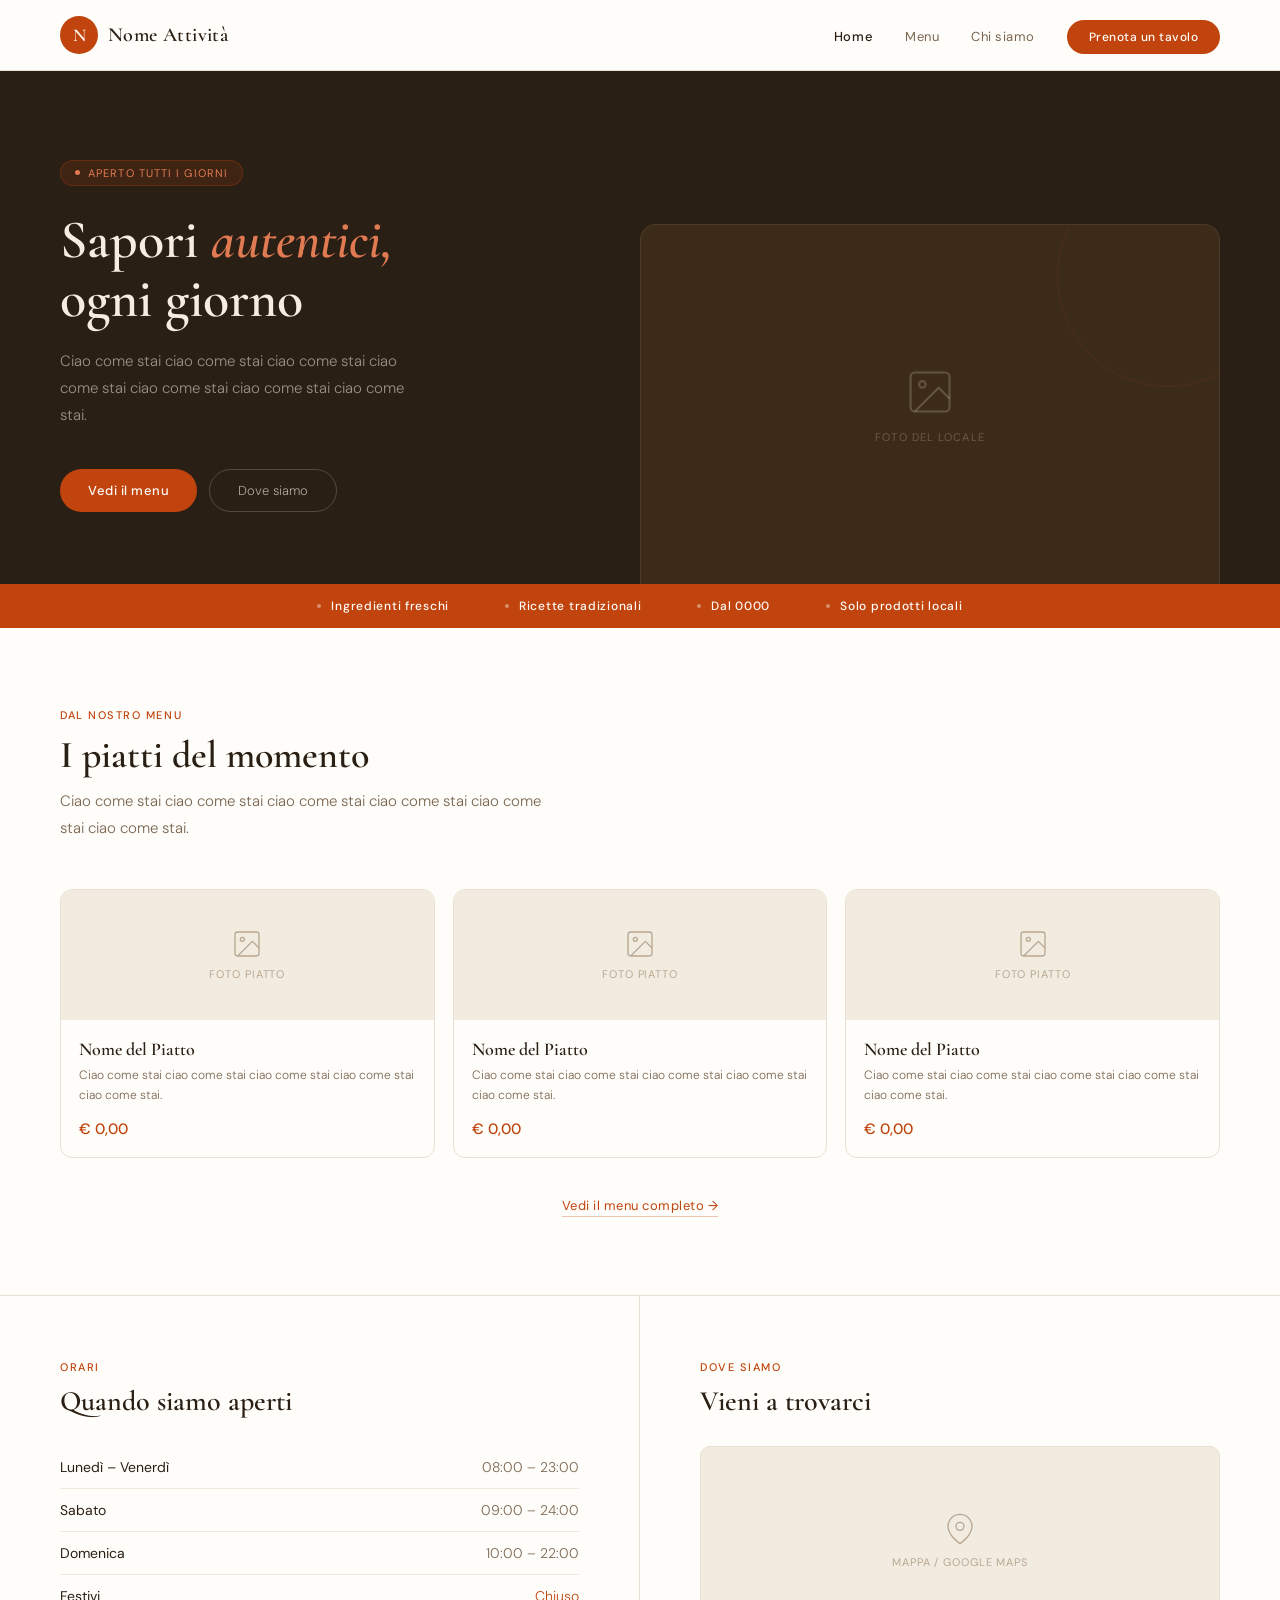
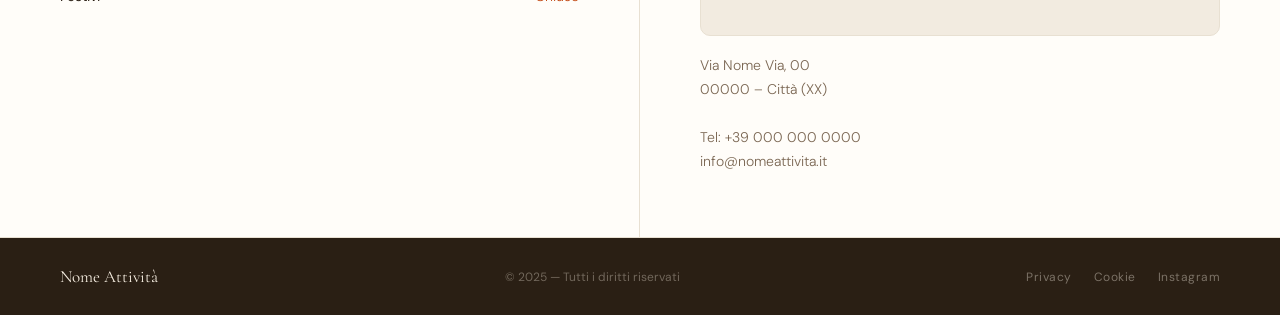
==== PagineWebAttività/PrototipoFood.html/index.html @ 66a7b2c3 "Sostituzione del 'PrototipoFood' con i file divisi per sezione" ====
<!DOCTYPE html>
<html lang="it">
<head>
  <meta charset="UTF-8">
  <meta name="viewport" content="width=device-width, initial-scale=1.0">
  <title>PrototipoFood</title>
  <link rel="stylesheet" href="style.css">
  <style>



    /* ── HERO ── */
    .hero {
      background: #2a1f14;
      padding: 88px 60px 0;
      display: grid; grid-template-columns: 1fr 1fr; gap: 0; align-items: end; overflow: hidden;
    }
    .hero-left { padding-bottom: 72px; }
    .hero-tag {
      display: inline-flex; align-items: center; gap: 8px;
      background: rgba(193,68,14,0.15); border: 0.5px solid rgba(193,68,14,0.3);
      border-radius: 40px; padding: 5px 14px;
      font-size: 11px; letter-spacing: 0.1em; text-transform: uppercase; color: #e07a52;
      margin-bottom: 24px;
    }
    .hero-tag-dot { width: 5px; height: 5px; border-radius: 50%; background: #e07a52; }
    .hero h1 {
      font-family: 'Cormorant Garamond', serif;
      font-size: 54px; font-weight: 600; color: #f5ede0; line-height: 1.1; margin-bottom: 20px;
    }
    .hero h1 em { font-style: italic; color: #e07a52; }
    .hero-desc {
      font-size: 15px; color: rgba(245,237,224,0.55); line-height: 1.8; font-weight: 300;
      max-width: 360px; margin-bottom: 40px;
    }
    .hero-actions { display: flex; gap: 12px; align-items: center; }
    .hero-right {
      background: #3d2b1a;
      border-radius: 16px 16px 0 0;
      height: 360px;
      display: flex; flex-direction: column; align-items: center; justify-content: center; gap: 12px;
      border: 0.5px solid rgba(245,237,224,0.08); border-bottom: none;
      position: relative; overflow: hidden;
    }
    .hero-right::before {
      content: ''; position: absolute; top: -60px; right: -60px;
      width: 220px; height: 220px; border-radius: 50%;
      border: 1px solid rgba(193,68,14,0.12);
    }
    .placeholder-label { font-size: 11px; letter-spacing: 0.1em; text-transform: uppercase; color: rgba(245,237,224,0.25); }



    /* ── ANTEPRIMA MENU ── */
    .section { padding: 80px 60px; }
    .menu-grid { display: grid; grid-template-columns: repeat(3, 1fr); gap: 18px; }
    .menu-card {
      border: 0.5px solid #e8e0d2; border-radius: 12px; overflow: hidden;
      background: #fffdf9; transition: box-shadow .2s;
    }
    .menu-card:hover { box-shadow: 0 4px 20px rgba(42,31,20,0.08); }
    .menu-img {
      height: 130px; background: #f2ebe0;
      display: flex; flex-direction: column; align-items: center; justify-content: center;
      gap: 7px; font-size: 11px; letter-spacing: 0.08em; text-transform: uppercase; color: #b8a892;
    }
    .menu-body { padding: 18px; }
    .menu-name { font-family: 'Cormorant Garamond', serif; font-size: 18px; font-weight: 600; color: #2a1f14; margin-bottom: 6px; }
    .menu-desc { font-size: 12px; color: #7a6652; line-height: 1.65; font-weight: 300; margin-bottom: 14px; }
    .menu-price { font-size: 15px; font-weight: 500; color: #c1440e; }
    .menu-cta { text-align: center; margin-top: 36px; }
    .menu-cta a {
      font-size: 13px; color: #c1440e; text-decoration: none; border-bottom: 1px solid rgba(193,68,14,0.3);
      padding-bottom: 2px; letter-spacing: 0.04em;
    }



    /* ── RESPONSIVE ── */
    @media (max-width: 768px) {
      .hero { grid-template-columns: 1fr; padding: 56px 24px 0; }
      .hero-left { padding-bottom: 48px; }
      .hero h1 { font-size: 38px; }
      .hero-right { border-radius: 12px 12px 0 0; height: 220px; }
      .section { padding: 56px 24px; }
      .menu-grid { grid-template-columns: 1fr; }
    }
  </style>
</head>
<body>



  <!-- NAV -->
  <nav>
    <div class="nav-logo">
      <div class="logo-box">N</div>
      <span class="brand">Nome Attività</span>
    </div>
    <ul class="nav-links">
      <li><a href="index.html" class="active">Home</a></li>
      <li><a href="menu.html">Menu</a></li>
      <li><a href="chiSiamo.html">Chi siamo</a></li>
      <li><a href="index.html#orari" class="nav-reserve">Prenota un tavolo</a></li>
    </ul>
  </nav>



  <!-- HERO -->
  <section class="hero">
    <div class="hero-left">
      <div class="hero-tag">
        <div class="hero-tag-dot"></div>
        Aperto tutti i giorni
      </div>
      <h1>Sapori <em>autentici,</em><br>ogni giorno</h1>
      <p class="hero-desc">Ciao come stai ciao come stai ciao come stai ciao come stai ciao come stai ciao come stai ciao come stai.</p>
      <div class="hero-actions">
        <a href="menu.html"><button class="btn-red">Vedi il menu</button></a>
        <button class="btn-ghost" onclick="document.getElementById('orari').scrollIntoView({behavior:'smooth'})">Dove siamo</button>
      </div>
    </div>
    <div class="hero-right">
      <svg width="52" height="52" viewBox="0 0 24 24" fill="none" stroke="rgba(245,237,224,0.2)" stroke-width="1">
        <rect x="3" y="3" width="18" height="18" rx="2"/><circle cx="8.5" cy="8.5" r="1.5"/><path d="M21 15l-5-5L5 21"/>
      </svg>
      <span class="placeholder-label">Foto del locale</span>
    </div>
  </section>



  <!-- BADGES -->
  <div class="badges">
    <div class="badge-item"><div class="badge-sep"></div> Ingredienti freschi</div>
    <div class="badge-item"><div class="badge-sep"></div> Ricette tradizionali</div>
    <div class="badge-item"><div class="badge-sep"></div> Dal 0000</div>
    <div class="badge-item"><div class="badge-sep"></div> Solo prodotti locali</div>
  </div>



  <!-- ANTEPRIMA MENU -->
  <section class="section">
    <div class="sec-label">Dal nostro menu</div>
    <h2 class="sec-title">I piatti del momento</h2>
    <p class="sec-sub">Ciao come stai ciao come stai ciao come stai ciao come stai ciao come stai ciao come stai.</p>
    <div class="menu-grid">
      <div class="menu-card">
        <div class="menu-img">
          <svg width="32" height="32" viewBox="0 0 24 24" fill="none" stroke="#b8a892" stroke-width="1"><rect x="3" y="3" width="18" height="18" rx="2"/><circle cx="8.5" cy="8.5" r="1.5"/><path d="M21 15l-5-5L5 21"/></svg>
          <span>Foto piatto</span>
        </div>
        <div class="menu-body">
          <div class="menu-name">Nome del Piatto</div>
          <div class="menu-desc">Ciao come stai ciao come stai ciao come stai ciao come stai ciao come stai.</div>
          <div class="menu-price">€ 0,00</div>
        </div>
      </div>
      <div class="menu-card">
        <div class="menu-img">
          <svg width="32" height="32" viewBox="0 0 24 24" fill="none" stroke="#b8a892" stroke-width="1"><rect x="3" y="3" width="18" height="18" rx="2"/><circle cx="8.5" cy="8.5" r="1.5"/><path d="M21 15l-5-5L5 21"/></svg>
          <span>Foto piatto</span>
        </div>
        <div class="menu-body">
          <div class="menu-name">Nome del Piatto</div>
          <div class="menu-desc">Ciao come stai ciao come stai ciao come stai ciao come stai ciao come stai.</div>
          <div class="menu-price">€ 0,00</div>
        </div>
      </div>
      <div class="menu-card">
        <div class="menu-img">
          <svg width="32" height="32" viewBox="0 0 24 24" fill="none" stroke="#b8a892" stroke-width="1"><rect x="3" y="3" width="18" height="18" rx="2"/><circle cx="8.5" cy="8.5" r="1.5"/><path d="M21 15l-5-5L5 21"/></svg>
          <span>Foto piatto</span>
        </div>
        <div class="menu-body">
          <div class="menu-name">Nome del Piatto</div>
          <div class="menu-desc">Ciao come stai ciao come stai ciao come stai ciao come stai ciao come stai.</div>
          <div class="menu-price">€ 0,00</div>
        </div>
      </div>
    </div>
    <div class="menu-cta"><a href="menu.html">Vedi il menu completo →</a></div>
  </section>



  <!-- ORARI + DOVE SIAMO -->
  <div class="info-row" id="orari">
    <div class="info-col">
      <div class="sec-label">Orari</div>
      <h2 class="sec-title" style="font-size:28px;margin-bottom:0">Quando siamo aperti</h2>
      <div class="orari-list">
        <div class="orari-row"><span class="orari-day">Lunedì – Venerdì</span><span class="orari-time">08:00 – 23:00</span></div>
        <div class="orari-row"><span class="orari-day">Sabato</span><span class="orari-time">09:00 – 24:00</span></div>
        <div class="orari-row"><span class="orari-day">Domenica</span><span class="orari-time">10:00 – 22:00</span></div>
        <div class="orari-row"><span class="orari-day">Festivi</span><span class="orari-closed">Chiuso</span></div>
      </div>
    </div>
    <div class="info-col">
      <div class="sec-label">Dove siamo</div>
      <h2 class="sec-title" style="font-size:28px;margin-bottom:0">Vieni a trovarci</h2>
      <div class="map-placeholder">
        <svg width="32" height="32" viewBox="0 0 24 24" fill="none" stroke="#b8a892" stroke-width="1"><path d="M21 10c0 7-9 13-9 13s-9-6-9-13a9 9 0 0118 0z"/><circle cx="12" cy="10" r="3"/></svg>
        <span class="map-text">Mappa / Google Maps</span>
      </div>
      <p class="address">
        Via Nome Via, 00<br>
        00000 – Città (XX)<br><br>
        Tel: +39 000 000 0000<br>
        info@nomeattivita.it
      </p>
    </div>
  </div>

  

  <!-- FOOTER -->
  <footer>
    <span class="foot-brand">Nome Attività</span>
    <span class="foot-copy">© 2025 — Tutti i diritti riservati</span>
    <div class="foot-links">
      <a href="#">Privacy</a>
      <a href="#">Cookie</a>
      <a href="#">Instagram</a>
    </div>
  </footer>

</body>
</html>
---- PagineWebAttività/PrototipoFood.html/style.css ----
@import url('https://fonts.googleapis.com/css2?family=Cormorant+Garamond:ital,wght@0,400;0,600;1,400&family=DM+Sans:wght@300;400;500&display=swap');

* { margin: 0; padding: 0; box-sizing: border-box; }

body { font-family: 'DM Sans', sans-serif; color: #2a1f14; background: #fffdf9; }



/* ── NAV ── */
nav {
  display: flex; align-items: center; justify-content: space-between;
  padding: 16px 60px;
  background: #fffdf9;
  border-bottom: 0.5px solid #e8e0d2;
  position: sticky; top: 0; z-index: 100;
}
.nav-logo { display: flex; align-items: center; gap: 10px; }
.logo-box {
  width: 38px; height: 38px; border-radius: 50%;
  background: #c1440e;
  display: flex; align-items: center; justify-content: center;
  font-family: 'Cormorant Garamond', serif; font-size: 18px; color: #fffdf9; font-weight: 600;
}
.brand { font-family: 'Cormorant Garamond', serif; font-size: 20px; font-weight: 600; color: #2a1f14; letter-spacing: 0.02em; }
.nav-links { display: flex; gap: 32px; list-style: none; }
.nav-links a { font-size: 13px; color: #7a6652; text-decoration: none; letter-spacing: 0.04em; transition: color .2s; }
.nav-links a:hover { color: #2a1f14; }
.nav-links a.active { color: #2a1f14; font-weight: 500; }
.nav-reserve {
  background: #c1440e !important; color: #fffdf9 !important;
  padding: 9px 22px; border-radius: 40px; font-size: 12px !important; font-weight: 500 !important; letter-spacing: 0.06em;
}



/* ── FOOTER ── */
footer {
  background: #2a1f14; padding: 28px 60px;
  display: flex; justify-content: space-between; align-items: center;
}
.foot-brand { font-family: 'Cormorant Garamond', serif; font-size: 17px; color: #f5ede0; }
.foot-copy { font-size: 12px; color: rgba(245,237,224,0.35); }
.foot-links { display: flex; gap: 22px; }
.foot-links a { font-size: 12px; color: rgba(245,237,224,0.4); text-decoration: none; letter-spacing: 0.04em; transition: color .2s; }
.foot-links a:hover { color: #f5ede0; }



/* ── UTILITY ── */
.sec-label { font-size: 11px; letter-spacing: 0.14em; text-transform: uppercase; color: #c1440e; margin-bottom: 10px; font-weight: 500; }
.sec-title { font-family: 'Cormorant Garamond', serif; font-size: 38px; font-weight: 600; color: #2a1f14; margin-bottom: 10px; }
.sec-sub { font-size: 15px; color: #7a6652; line-height: 1.75; font-weight: 300; max-width: 500px; margin-bottom: 48px; }

.btn-red {
  background: #c1440e; color: #fffdf9;
  padding: 13px 28px; border-radius: 40px; border: none; cursor: pointer;
  font-size: 13px; font-weight: 500; letter-spacing: 0.04em; font-family: 'DM Sans', sans-serif;
  transition: background .2s;
}
.btn-red:hover { background: #a83a0c; }
.btn-ghost {
  background: transparent; color: rgba(245,237,224,0.65);
  padding: 12px 28px; border-radius: 40px; border: 0.5px solid rgba(245,237,224,0.2); cursor: pointer;
  font-size: 13px; font-weight: 300; font-family: 'DM Sans', sans-serif;
  transition: border-color .2s;
}



/* ── BADGES ── */
.badges {
  background: #c1440e; padding: 14px 60px;
  display: flex; justify-content: center; gap: 56px;
}
.badge-item {
  font-size: 12px; font-weight: 500; color: #fffdf9;
  display: flex; align-items: center; gap: 10px; letter-spacing: 0.06em;
}
.badge-sep { width: 4px; height: 4px; border-radius: 50%; background: rgba(255,253,249,0.4); }



/* ── ORARI + DOVE SIAMO (condiviso, usato in index e chi-siamo) ── */
.info-row {
  display: grid; grid-template-columns: 1fr 1fr;
  border-top: 0.5px solid #e8e0d2; border-bottom: 0.5px solid #e8e0d2;
}
.info-col { padding: 64px 60px; }
.info-col:first-child { border-right: 0.5px solid #e8e0d2; }
.orari-list { margin-top: 28px; display: flex; flex-direction: column; }
.orari-row {
  display: flex; justify-content: space-between; align-items: center;
  font-size: 14px; padding: 12px 0; border-bottom: 0.5px solid #f0e8dc;
}
.orari-row:last-child { border-bottom: none; }
.orari-day { color: #2a1f14; font-weight: 400; }
.orari-time { color: #7a6652; font-weight: 300; }
.orari-closed { color: #c1440e; font-weight: 300; }
.map-placeholder {
  margin-top: 28px; background: #f2ebe0; border-radius: 10px; height: 190px;
  display: flex; flex-direction: column; align-items: center; justify-content: center; gap: 10px;
  border: 0.5px solid #e8e0d2;
}
.map-text { font-size: 11px; letter-spacing: 0.08em; text-transform: uppercase; color: #b8a892; }
.address { font-size: 14px; color: #7a6652; margin-top: 18px; line-height: 1.7; font-weight: 300; }



/* ── RESPONSIVE ── */
@media (max-width: 768px) {
  nav { padding: 14px 24px; }
  .nav-links { display: none; }
  .badges { gap: 16px; flex-wrap: wrap; padding: 14px 24px; }
  .info-row { grid-template-columns: 1fr; }
  .info-col { padding: 48px 24px; }
  .info-col:first-child { border-right: none; border-bottom: 0.5px solid #e8e0d2; }
  footer { flex-direction: column; gap: 12px; text-align: center; padding: 24px; }
}
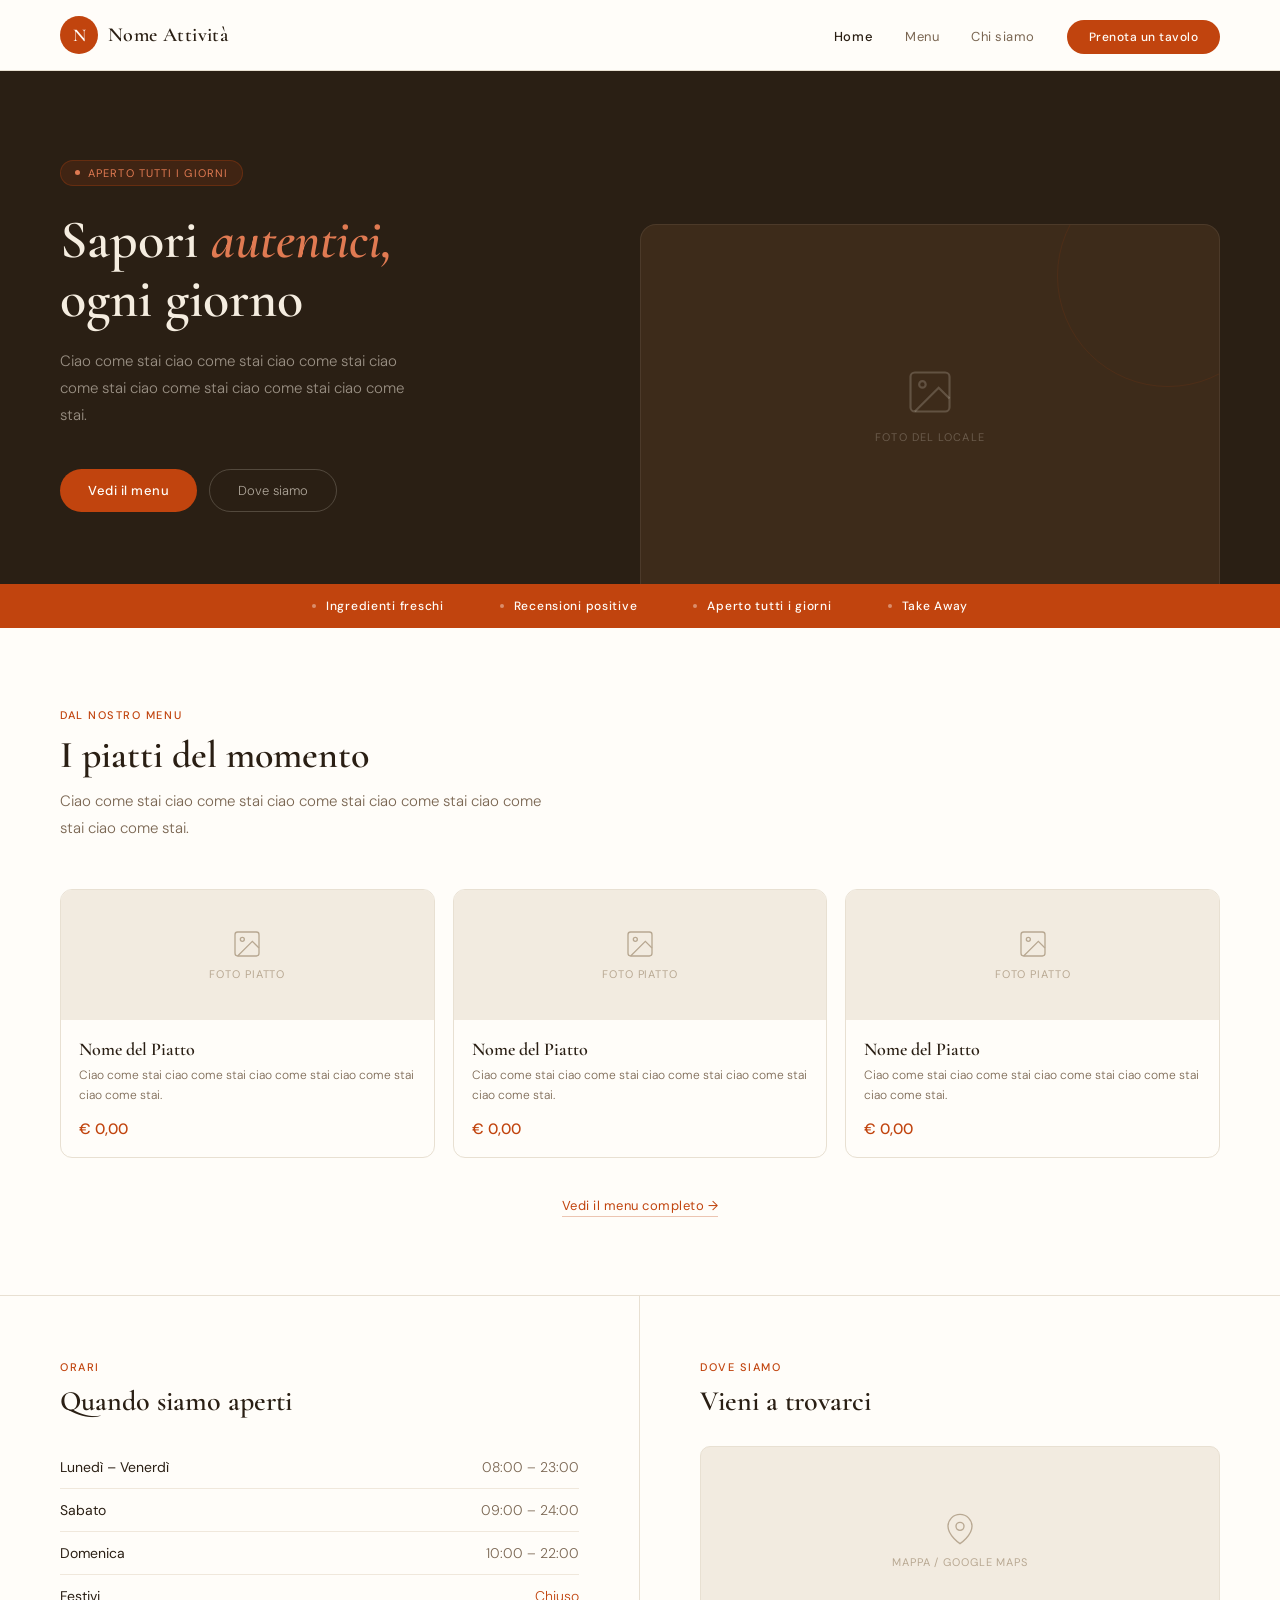
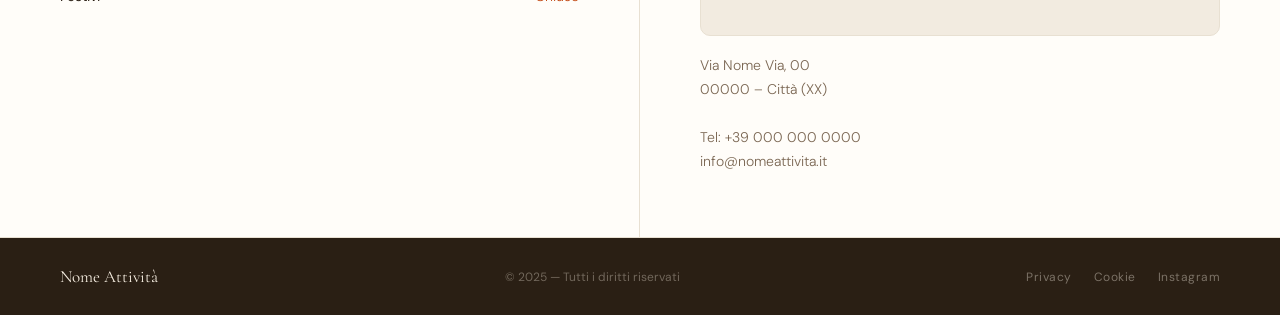
==== commit d9a0e2f0: "Aggiustamento del Index.html" ====
--- a/PagineWebAttività/PrototipoFood.html/index.html
+++ b/PagineWebAttività/PrototipoFood.html/index.html
@@ -134,9 +134,9 @@
   <!-- BADGES -->
   <div class="badges">
     <div class="badge-item"><div class="badge-sep"></div> Ingredienti freschi</div>
-    <div class="badge-item"><div class="badge-sep"></div> Ricette tradizionali</div>
-    <div class="badge-item"><div class="badge-sep"></div> Dal 0000</div>
-    <div class="badge-item"><div class="badge-sep"></div> Solo prodotti locali</div>
+    <div class="badge-item"><div class="badge-sep"></div> Recensioni positive</div>
+    <div class="badge-item"><div class="badge-sep"></div> Aperto tutti i giorni</div>
+    <div class="badge-item"><div class="badge-sep"></div> Take Away</div>
   </div>
 
 
@@ -214,7 +214,7 @@
     </div>
   </div>
 
-  
+
 
   <!-- FOOTER -->
   <footer>
